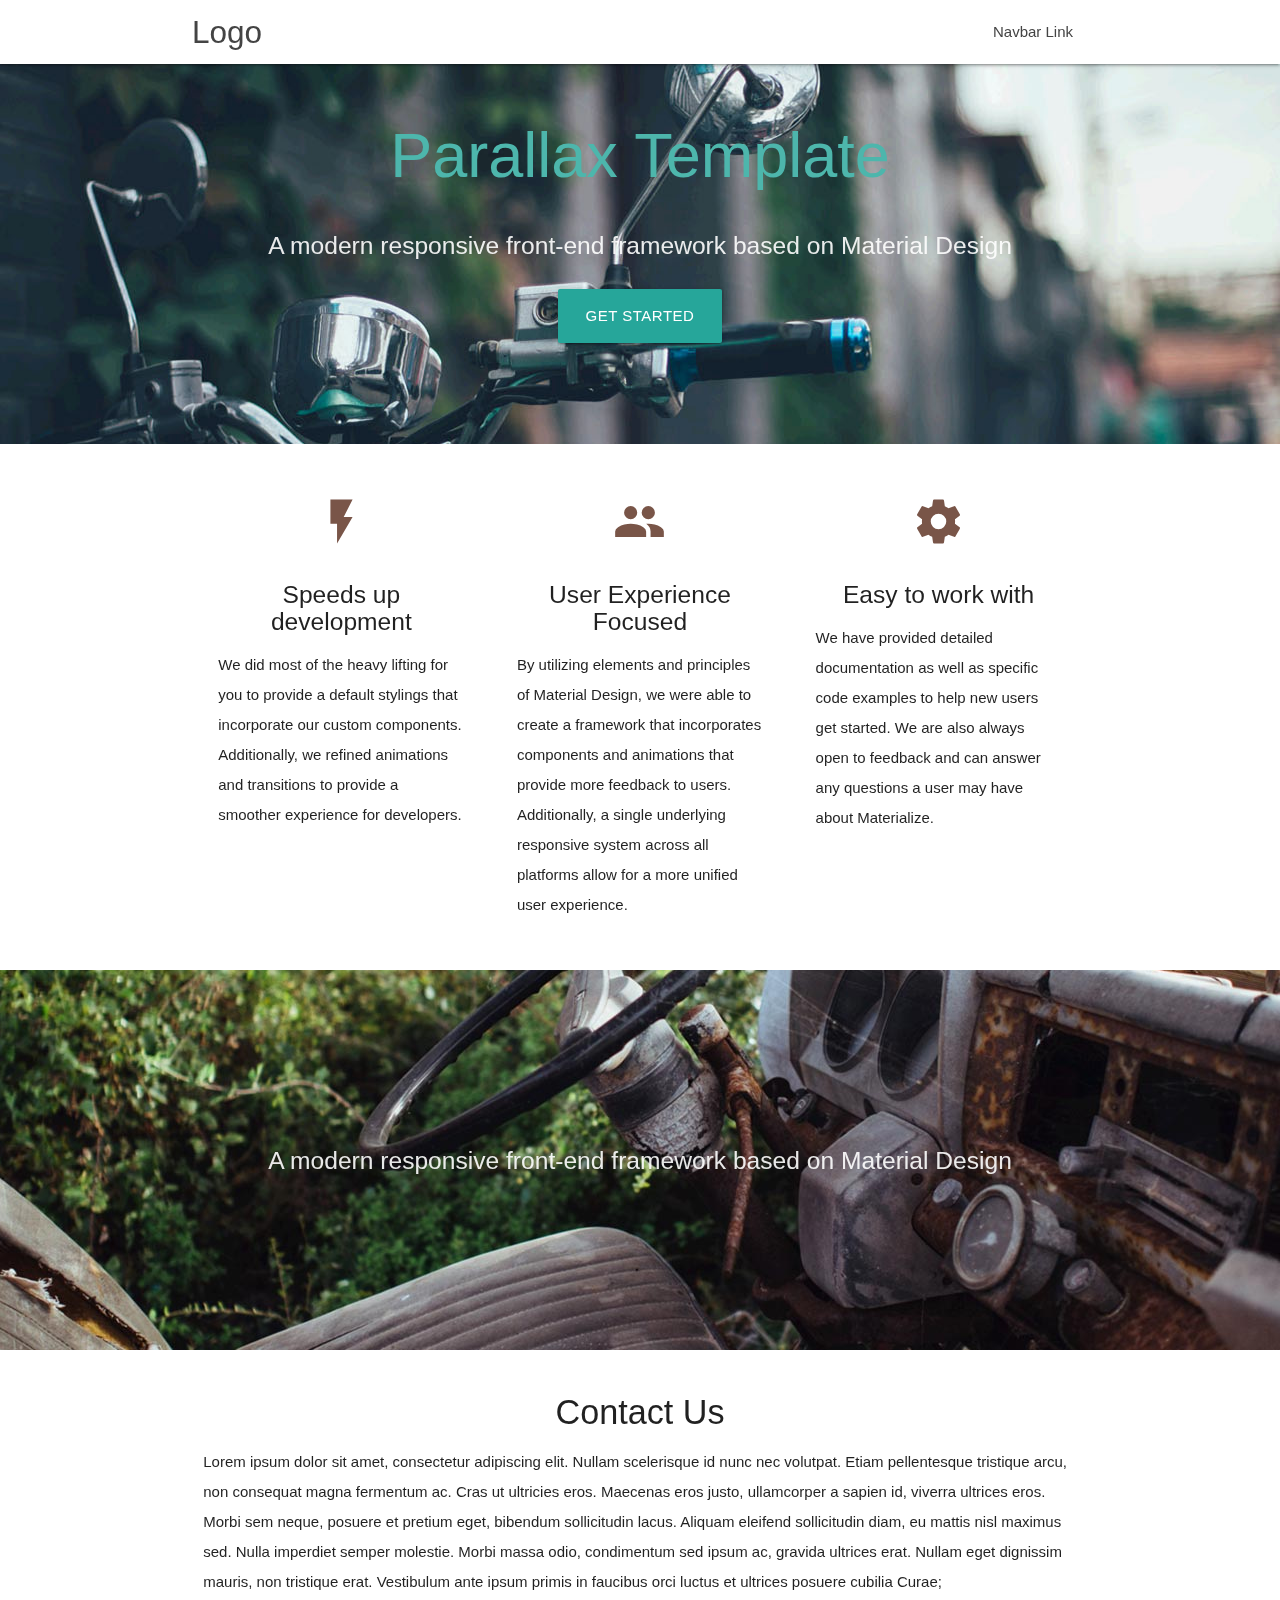
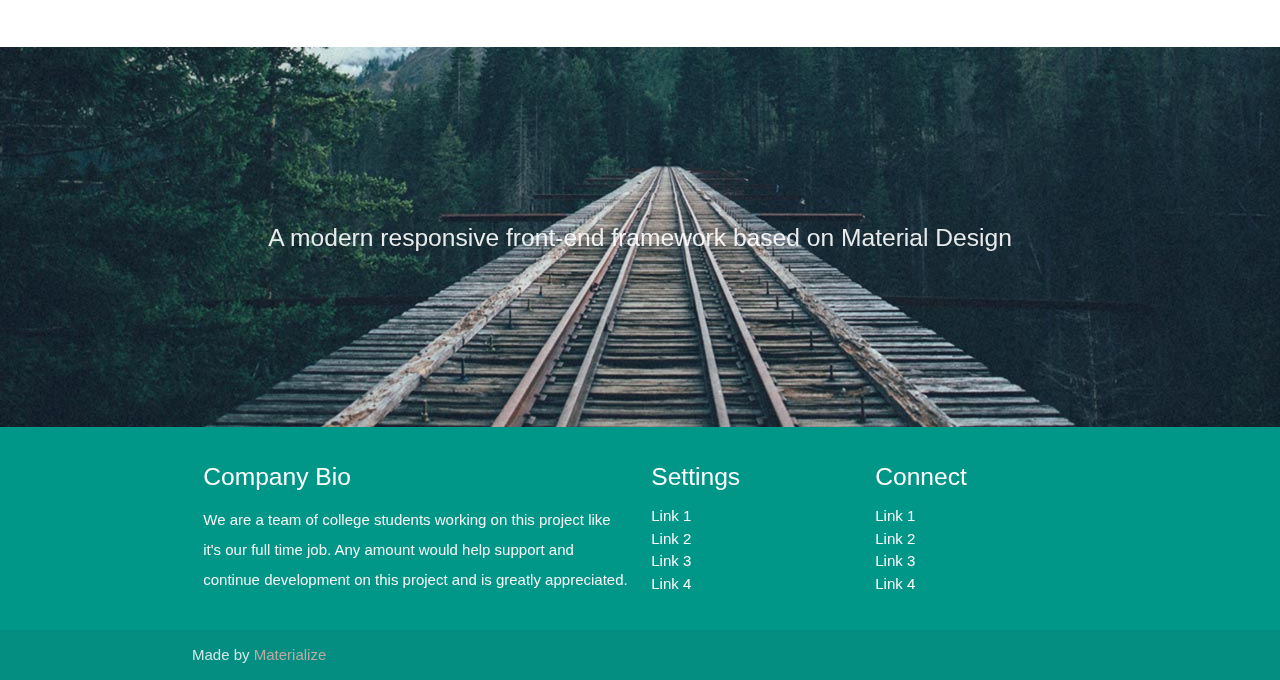
==== index.html @ af5403e2 "template added" ====
<!DOCTYPE html>
<html lang="en">
<head>
  <meta http-equiv="Content-Type" content="text/html; charset=UTF-8"/>
  <meta name="viewport" content="width=device-width, initial-scale=1"/>
  <title>Parallax Template - Materialize</title>

  <!-- CSS  -->
  <link href="https://fonts.googleapis.com/icon?family=Material+Icons" rel="stylesheet">
  <link href="css/materialize.css" type="text/css" rel="stylesheet" media="screen,projection"/>
  <link href="css/style.css" type="text/css" rel="stylesheet" media="screen,projection"/>
</head>
<body>
  <nav class="white" role="navigation">
    <div class="nav-wrapper container">
      <a id="logo-container" href="#" class="brand-logo">Logo</a>
      <ul class="right hide-on-med-and-down">
        <li><a href="#">Navbar Link</a></li>
      </ul>

      <ul id="nav-mobile" class="sidenav">
        <li><a href="#">Navbar Link</a></li>
      </ul>
      <a href="#" data-target="nav-mobile" class="sidenav-trigger"><i class="material-icons">menu</i></a>
    </div>
  </nav>

  <div id="index-banner" class="parallax-container">
    <div class="section no-pad-bot">
      <div class="container">
        <br><br>
        <h1 class="header center teal-text text-lighten-2">Parallax Template</h1>
        <div class="row center">
          <h5 class="header col s12 light">A modern responsive front-end framework based on Material Design</h5>
        </div>
        <div class="row center">
          <a href="http://materializecss.com/getting-started.html" id="download-button" class="btn-large waves-effect waves-light teal lighten-1">Get Started</a>
        </div>
        <br><br>

      </div>
    </div>
    <div class="parallax"><img src="background1.jpg" alt="Unsplashed background img 1"></div>
  </div>


  <div class="container">
    <div class="section">

      <!--   Icon Section   -->
      <div class="row">
        <div class="col s12 m4">
          <div class="icon-block">
            <h2 class="center brown-text"><i class="material-icons">flash_on</i></h2>
            <h5 class="center">Speeds up development</h5>

            <p class="light">We did most of the heavy lifting for you to provide a default stylings that incorporate our custom components. Additionally, we refined animations and transitions to provide a smoother experience for developers.</p>
          </div>
        </div>

        <div class="col s12 m4">
          <div class="icon-block">
            <h2 class="center brown-text"><i class="material-icons">group</i></h2>
            <h5 class="center">User Experience Focused</h5>

            <p class="light">By utilizing elements and principles of Material Design, we were able to create a framework that incorporates components and animations that provide more feedback to users. Additionally, a single underlying responsive system across all platforms allow for a more unified user experience.</p>
          </div>
        </div>

        <div class="col s12 m4">
          <div class="icon-block">
            <h2 class="center brown-text"><i class="material-icons">settings</i></h2>
            <h5 class="center">Easy to work with</h5>

            <p class="light">We have provided detailed documentation as well as specific code examples to help new users get started. We are also always open to feedback and can answer any questions a user may have about Materialize.</p>
          </div>
        </div>
      </div>

    </div>
  </div>


  <div class="parallax-container valign-wrapper">
    <div class="section no-pad-bot">
      <div class="container">
        <div class="row center">
          <h5 class="header col s12 light">A modern responsive front-end framework based on Material Design</h5>
        </div>
      </div>
    </div>
    <div class="parallax"><img src="background2.jpg" alt="Unsplashed background img 2"></div>
  </div>

  <div class="container">
    <div class="section">

      <div class="row">
        <div class="col s12 center">
          <h3><i class="mdi-content-send brown-text"></i></h3>
          <h4>Contact Us</h4>
          <p class="left-align light">Lorem ipsum dolor sit amet, consectetur adipiscing elit. Nullam scelerisque id nunc nec volutpat. Etiam pellentesque tristique arcu, non consequat magna fermentum ac. Cras ut ultricies eros. Maecenas eros justo, ullamcorper a sapien id, viverra ultrices eros. Morbi sem neque, posuere et pretium eget, bibendum sollicitudin lacus. Aliquam eleifend sollicitudin diam, eu mattis nisl maximus sed. Nulla imperdiet semper molestie. Morbi massa odio, condimentum sed ipsum ac, gravida ultrices erat. Nullam eget dignissim mauris, non tristique erat. Vestibulum ante ipsum primis in faucibus orci luctus et ultrices posuere cubilia Curae;</p>
        </div>
      </div>

    </div>
  </div>


  <div class="parallax-container valign-wrapper">
    <div class="section no-pad-bot">
      <div class="container">
        <div class="row center">
          <h5 class="header col s12 light">A modern responsive front-end framework based on Material Design</h5>
        </div>
      </div>
    </div>
    <div class="parallax"><img src="background3.jpg" alt="Unsplashed background img 3"></div>
  </div>

  <footer class="page-footer teal">
    <div class="container">
      <div class="row">
        <div class="col l6 s12">
          <h5 class="white-text">Company Bio</h5>
          <p class="grey-text text-lighten-4">We are a team of college students working on this project like it's our full time job. Any amount would help support and continue development on this project and is greatly appreciated.</p>


        </div>
        <div class="col l3 s12">
          <h5 class="white-text">Settings</h5>
          <ul>
            <li><a class="white-text" href="#!">Link 1</a></li>
            <li><a class="white-text" href="#!">Link 2</a></li>
            <li><a class="white-text" href="#!">Link 3</a></li>
            <li><a class="white-text" href="#!">Link 4</a></li>
          </ul>
        </div>
        <div class="col l3 s12">
          <h5 class="white-text">Connect</h5>
          <ul>
            <li><a class="white-text" href="#!">Link 1</a></li>
            <li><a class="white-text" href="#!">Link 2</a></li>
            <li><a class="white-text" href="#!">Link 3</a></li>
            <li><a class="white-text" href="#!">Link 4</a></li>
          </ul>
        </div>
      </div>
    </div>
    <div class="footer-copyright">
      <div class="container">
      Made by <a class="brown-text text-lighten-3" href="http://materializecss.com">Materialize</a>
      </div>
    </div>
  </footer>


  <!--  Scripts-->
  <script src="https://code.jquery.com/jquery-2.1.1.min.js"></script>
  <script src="js/materialize.js"></script>
  <script src="js/init.js"></script>

  </body>
</html>
---- css/style.css ----
/* Custom Stylesheet */
/**
 * Use this file to override Materialize files so you can update
 * the core Materialize files in the future
 *
 * Made By MaterializeCSS.com
 */

nav ul a,
nav .brand-logo {
  color: #444;
}

p {
  line-height: 2rem;
}

.sidenav-trigger {
  color: #26a69a;
}

.parallax-container {
  min-height: 380px;
  line-height: 0;
  height: auto;
  color: rgba(255,255,255,.9);
}
  .parallax-container .section {
    width: 100%;
  }

@media only screen and (max-width : 992px) {
  .parallax-container .section {
    position: absolute;
    top: 40%;
  }
  #index-banner .section {
    top: 10%;
  }
}

@media only screen and (max-width : 600px) {
  #index-banner .section {
    top: 0;
  }
}

.icon-block {
  padding: 0 15px;
}
.icon-block .material-icons {
  font-size: inherit;
}

footer.page-footer {
  margin: 0;
}
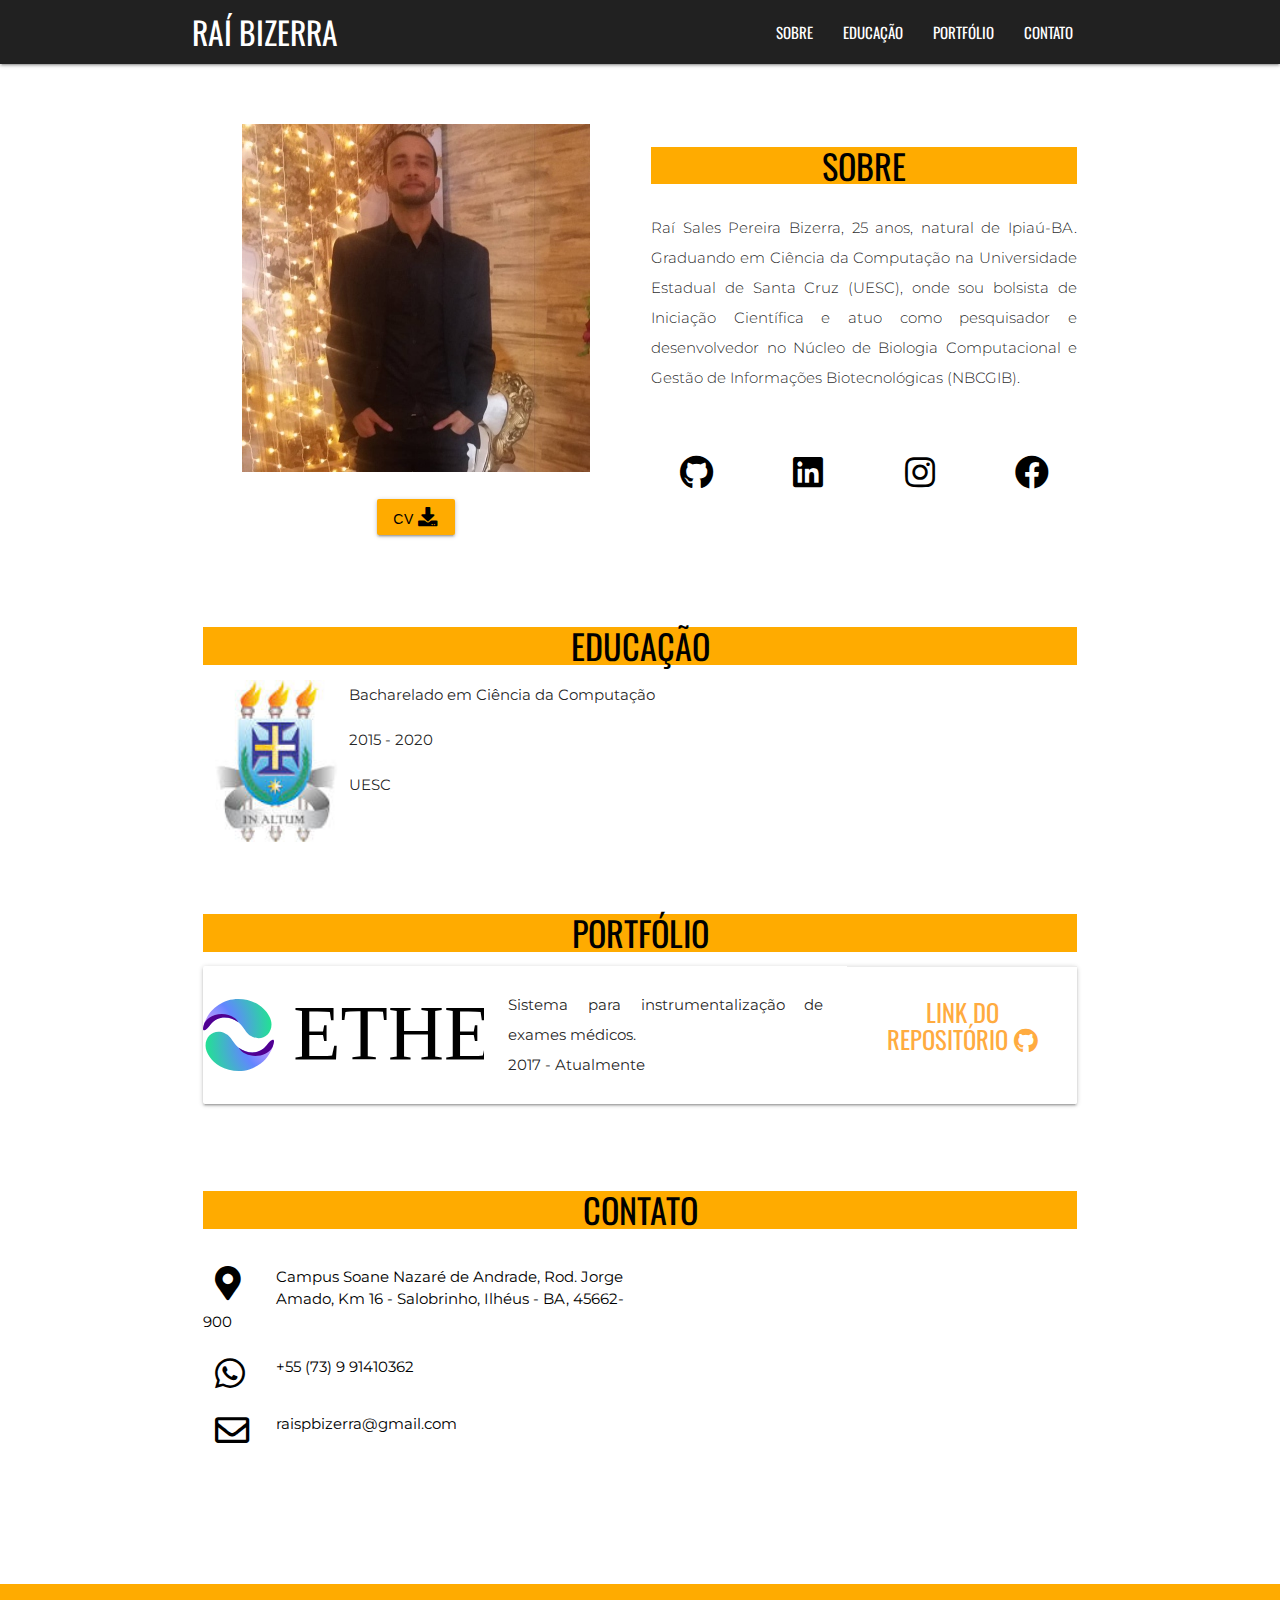
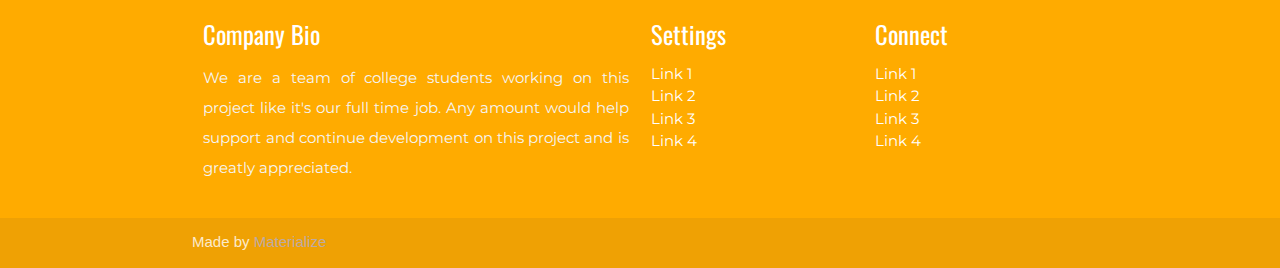
==== commit 6f285acb: "almost" ====
--- a/index.html
+++ b/index.html
@@ -7,72 +7,116 @@
 
   <!-- CSS  -->
   <link href="https://fonts.googleapis.com/icon?family=Material+Icons" rel="stylesheet">
+  <link href="https://fonts.googleapis.com/css?family=Montserrat|Oswald&display=swap" rel="stylesheet">
   <link href="css/materialize.css" type="text/css" rel="stylesheet" media="screen,projection"/>
   <link href="css/style.css" type="text/css" rel="stylesheet" media="screen,projection"/>
+  <link rel="stylesheet" href="https://cdnjs.cloudflare.com/ajax/libs/font-awesome/5.11.2/css/all.min.css">
+  <script src="//code.jivosite.com/widget.js" data-jv-id="Yfytkx4PBV" async></script>
 </head>
 <body>
-  <nav class="white" role="navigation">
+  <nav class="grey darken-4" role="navigation">
     <div class="nav-wrapper container">
-      <a id="logo-container" href="#" class="brand-logo">Logo</a>
+      <a id="logo-container" href="index.html" class="brand-logo">RAÍ BIZERRA</a>
       <ul class="right hide-on-med-and-down">
-        <li><a href="#">Navbar Link</a></li>
+        <li><a href="#about">SOBRE</a></li>
+<!--        <li><a href="#">HABILIDADES</a></li>-->
+        <li><a href="#education">EDUCAÇÃO</a></li>
+        <li><a href="#portfolio">PORTFÓLIO</a></li>
+        <li><a href="#contact">CONTATO</a></li>
       </ul>
 
-      <ul id="nav-mobile" class="sidenav">
-        <li><a href="#">Navbar Link</a></li>
+      <ul id="nav-mobile" class="sidenav white-text">
+        <li><a href="#about">SOBRE</a></li>
+<!--        <li><a href="#">HABILIDADES</a></li>-->
+        <li><a href="#education">EDUCAÇÃO</a></li>
+        <li><a href="#portfolio">PORTFÓLIO</a></li>
+        <li><a href="#contact">CONTATO</a></li>
       </ul>
-      <a href="#" data-target="nav-mobile" class="sidenav-trigger"><i class="material-icons">menu</i></a>
+      <a href="#" data-target="nav-mobile" class="sidenav-trigger"><i class="material-icons white-text">menu</i></a>
     </div>
   </nav>
-
-  <div id="index-banner" class="parallax-container">
-    <div class="section no-pad-bot">
-      <div class="container">
-        <br><br>
-        <h1 class="header center teal-text text-lighten-2">Parallax Template</h1>
-        <div class="row center">
-          <h5 class="header col s12 light">A modern responsive front-end framework based on Material Design</h5>
+  <br><br>
+  <div id="about" class="section center scrollspy">
+    <div class="container row">
+      <div class="col l6 s12">
+        <div class="row">
+          <img src="profile.png" class="responsive-img" />
         </div>
         <div class="row center">
-          <a href="http://materializecss.com/getting-started.html" id="download-button" class="btn-large waves-effect waves-light teal lighten-1">Get Started</a>
+          <a class="waves-effect waves-light btn amber accent-4 black-text" href="cv_rspb.pdf" download>CV <i class="fas fa-download"></i></a>
         </div>
-        <br><br>
+      </div>
+      
+      <div class="col l6 s12">
+        <h4 class="header black-text amber accent-4">SOBRE</h4>
+        <div class="row center">
+          <p class="header col s12 light">Raí Sales Pereira Bizerra, 25 anos, natural de Ipiaú-BA. Graduando em Ciência da Computação na Universidade Estadual de Santa Cruz (UESC), onde sou bolsista de Iniciação Científica e atuo como pesquisador e desenvolvedor no Núcleo de Biologia Computacional e Gestão de Informações Biotecnológicas (NBCGIB). </p>
+        </div>
+        <div class="row center">
+          <a href="https://github.com/raispbizerra"><div class="col s3"><h4><i class="fab fa-github"></i></h4></div></a>
+          <a href="https://www.linkedin.com/in/raispbizerra"><div class="col s3"><h4><i class="fab fa-linkedin"></i></h4></div></a>
+          <a href="https://www.instagram.com/raispbizerra"><div class="col s3"><h4><i class="fab fa-instagram"></i></h4></div></a>
+          <a href="https://www.facebook.com/raispbizerra"><div class="col s3"><h4><i class="fab fa-facebook"></i></h4></div></a>
+        </div>
+      </div>
 
+      <br><br>
+
+    </div>
+  </div>
+
+  <div id="education" class="section scrollspy">
+    <div class="container row">
+      <div class="col s12">
+        <h4 class="center header black-text amber accent-4">EDUCAÇÃO</h4>
+        <div class="center">
+              <img src="uesc.jpeg" alt="" class="col s2 l2">
+              <p class="title">Bacharelado em Ciência da Computação</p>
+              <p>2015 - 2020</p>
+              <p>UESC</p>
+        </div>
       </div>
     </div>
-    <div class="parallax"><img src="background1.jpg" alt="Unsplashed background img 1"></div>
   </div>
 
+  <div id="portfolio" class="section scrollspy">
+    <div class="container row">
+      <div class="col s12">
+        <h4 class="center header black-text amber accent-4">PORTFÓLIO</h4>
+          <div class="center card horizontal">
+            <div class="card-image valign-wrapper">
+            <img src="ethel.svg" class="center">
+<!--            <span class="card-title">2017 - </span>-->
+            </div>
+            <div class="card-content">
+            <p>Sistema para instrumentalização de exames médicos.<br>2017 - Atualmente</p>
+            </div>
+            <div class="card-action">
+            <a href="https://github.com/raispbizerra/ethel"><h5>Link do repositório <i class="fab fa-github"></i></h5></a>
+            </div>
+          </div>
+      </div>
+    </div>
+  </div>
+  
+  <div class="container">
+    <div id="contact" class="section scrollspy">
 
-  <div class="container">
-    <div class="section">
-
-      <!--   Icon Section   -->
       <div class="row">
-        <div class="col s12 m4">
-          <div class="icon-block">
-            <h2 class="center brown-text"><i class="material-icons">flash_on</i></h2>
-            <h5 class="center">Speeds up development</h5>
-
-            <p class="light">We did most of the heavy lifting for you to provide a default stylings that incorporate our custom components. Additionally, we refined animations and transitions to provide a smoother experience for developers.</p>
+        <div class="col s12">
+           <h4 class="center header black-text amber accent-4">CONTATO</h4>
+          <div class="col s12 l6">
+          <ul>
+            <li class="row"><a href="https://goo.gl/maps/X1pKwg2mT6Jy2pMQ9"><h4><i class="fas fa-map-marker-alt col s2"></i></h4>Campus Soane Nazaré de Andrade, Rod. Jorge Amado, Km 16 - Salobrinho, Ilhéus - BA, 45662-900
+            </a></li>
+            <li class="row"><a href="https://api.whatsapp.com/send?phone=5573991410362"><h4><i class="fab fa-whatsapp col s2"></i></h4>+55 (73) 9 91410362</a>
+            </li>
+            <li class="row"><a href="mailto:raispbizerra@gmail.com"><h4><i class="far fa-envelope col s2"></i></h4>raispbizerra@gmail.com</a>
+            </li>
+          </ul>
           </div>
-        </div>
-
-        <div class="col s12 m4">
-          <div class="icon-block">
-            <h2 class="center brown-text"><i class="material-icons">group</i></h2>
-            <h5 class="center">User Experience Focused</h5>
-
-            <p class="light">By utilizing elements and principles of Material Design, we were able to create a framework that incorporates components and animations that provide more feedback to users. Additionally, a single underlying responsive system across all platforms allow for a more unified user experience.</p>
-          </div>
-        </div>
-
-        <div class="col s12 m4">
-          <div class="icon-block">
-            <h2 class="center brown-text"><i class="material-icons">settings</i></h2>
-            <h5 class="center">Easy to work with</h5>
-
-            <p class="light">We have provided detailed documentation as well as specific code examples to help new users get started. We are also always open to feedback and can answer any questions a user may have about Materialize.</p>
+          <div class="col s12 l6 center">
+            <iframe src="https://www.google.com/maps/embed?pb=!1m18!1m12!1m3!1d3857.497328417176!2d-39.17443798515732!3d-14.797320439677398!2m3!1f0!2f0!3f0!3m2!1i1024!2i768!4f13.1!3m3!1m2!1s0x739a9cffe548e19%3A0xe91ca23dc7294b8!2sUESC%20%E2%80%93%20Universidade%20Estadual%20De%20Santa%20Cruz!5e0!3m2!1spt-BR!2sbr!4v1569551201276!5m2!1spt-BR!2sbr" width="400" height="300" frameborder="0" style="border:0;" allowfullscreen=""></iframe>
           </div>
         </div>
       </div>
@@ -80,45 +124,7 @@
     </div>
   </div>
 
-
-  <div class="parallax-container valign-wrapper">
-    <div class="section no-pad-bot">
-      <div class="container">
-        <div class="row center">
-          <h5 class="header col s12 light">A modern responsive front-end framework based on Material Design</h5>
-        </div>
-      </div>
-    </div>
-    <div class="parallax"><img src="background2.jpg" alt="Unsplashed background img 2"></div>
-  </div>
-
-  <div class="container">
-    <div class="section">
-
-      <div class="row">
-        <div class="col s12 center">
-          <h3><i class="mdi-content-send brown-text"></i></h3>
-          <h4>Contact Us</h4>
-          <p class="left-align light">Lorem ipsum dolor sit amet, consectetur adipiscing elit. Nullam scelerisque id nunc nec volutpat. Etiam pellentesque tristique arcu, non consequat magna fermentum ac. Cras ut ultricies eros. Maecenas eros justo, ullamcorper a sapien id, viverra ultrices eros. Morbi sem neque, posuere et pretium eget, bibendum sollicitudin lacus. Aliquam eleifend sollicitudin diam, eu mattis nisl maximus sed. Nulla imperdiet semper molestie. Morbi massa odio, condimentum sed ipsum ac, gravida ultrices erat. Nullam eget dignissim mauris, non tristique erat. Vestibulum ante ipsum primis in faucibus orci luctus et ultrices posuere cubilia Curae;</p>
-        </div>
-      </div>
-
-    </div>
-  </div>
-
-
-  <div class="parallax-container valign-wrapper">
-    <div class="section no-pad-bot">
-      <div class="container">
-        <div class="row center">
-          <h5 class="header col s12 light">A modern responsive front-end framework based on Material Design</h5>
-        </div>
-      </div>
-    </div>
-    <div class="parallax"><img src="background3.jpg" alt="Unsplashed background img 3"></div>
-  </div>
-
-  <footer class="page-footer teal">
+  <footer class="page-footer amber accent-4">
     <div class="container">
       <div class="row">
         <div class="col l6 s12">
@@ -159,6 +165,11 @@
   <script src="https://code.jquery.com/jquery-2.1.1.min.js"></script>
   <script src="js/materialize.js"></script>
   <script src="js/init.js"></script>
+  <script>
+    $(document).ready(function(){
+      $('.scrollspy').scrollSpy();
+    });
+  </script>
 
   </body>
 </html>
--- a/css/style.css
+++ b/css/style.css
@@ -6,18 +6,45 @@
  * Made By MaterializeCSS.com
  */
 
+/*
 nav ul a,
 nav .brand-logo {
   color: #444;
 }
+*/
+
+/*
+html {
+  scroll-behavior: smooth;
+}
+*/
+
+a{
+  color: black;
+}
+
+a, a:link, a:active, a:visited, a:hover {
+  text-decoration: none;
+}
+
+
+h1, h2, h3, h4, h5, .brand-logo, .nav-wrapper a{
+  font-family: Oswald;
+}
+p, li{
+  font-family: Montserrat;
+}
 
 p {
   line-height: 2rem;
+  text-align: justify;
 }
 
+/*
 .sidenav-trigger {
   color: #26a69a;
 }
+*/
 
 .parallax-container {
   min-height: 380px;
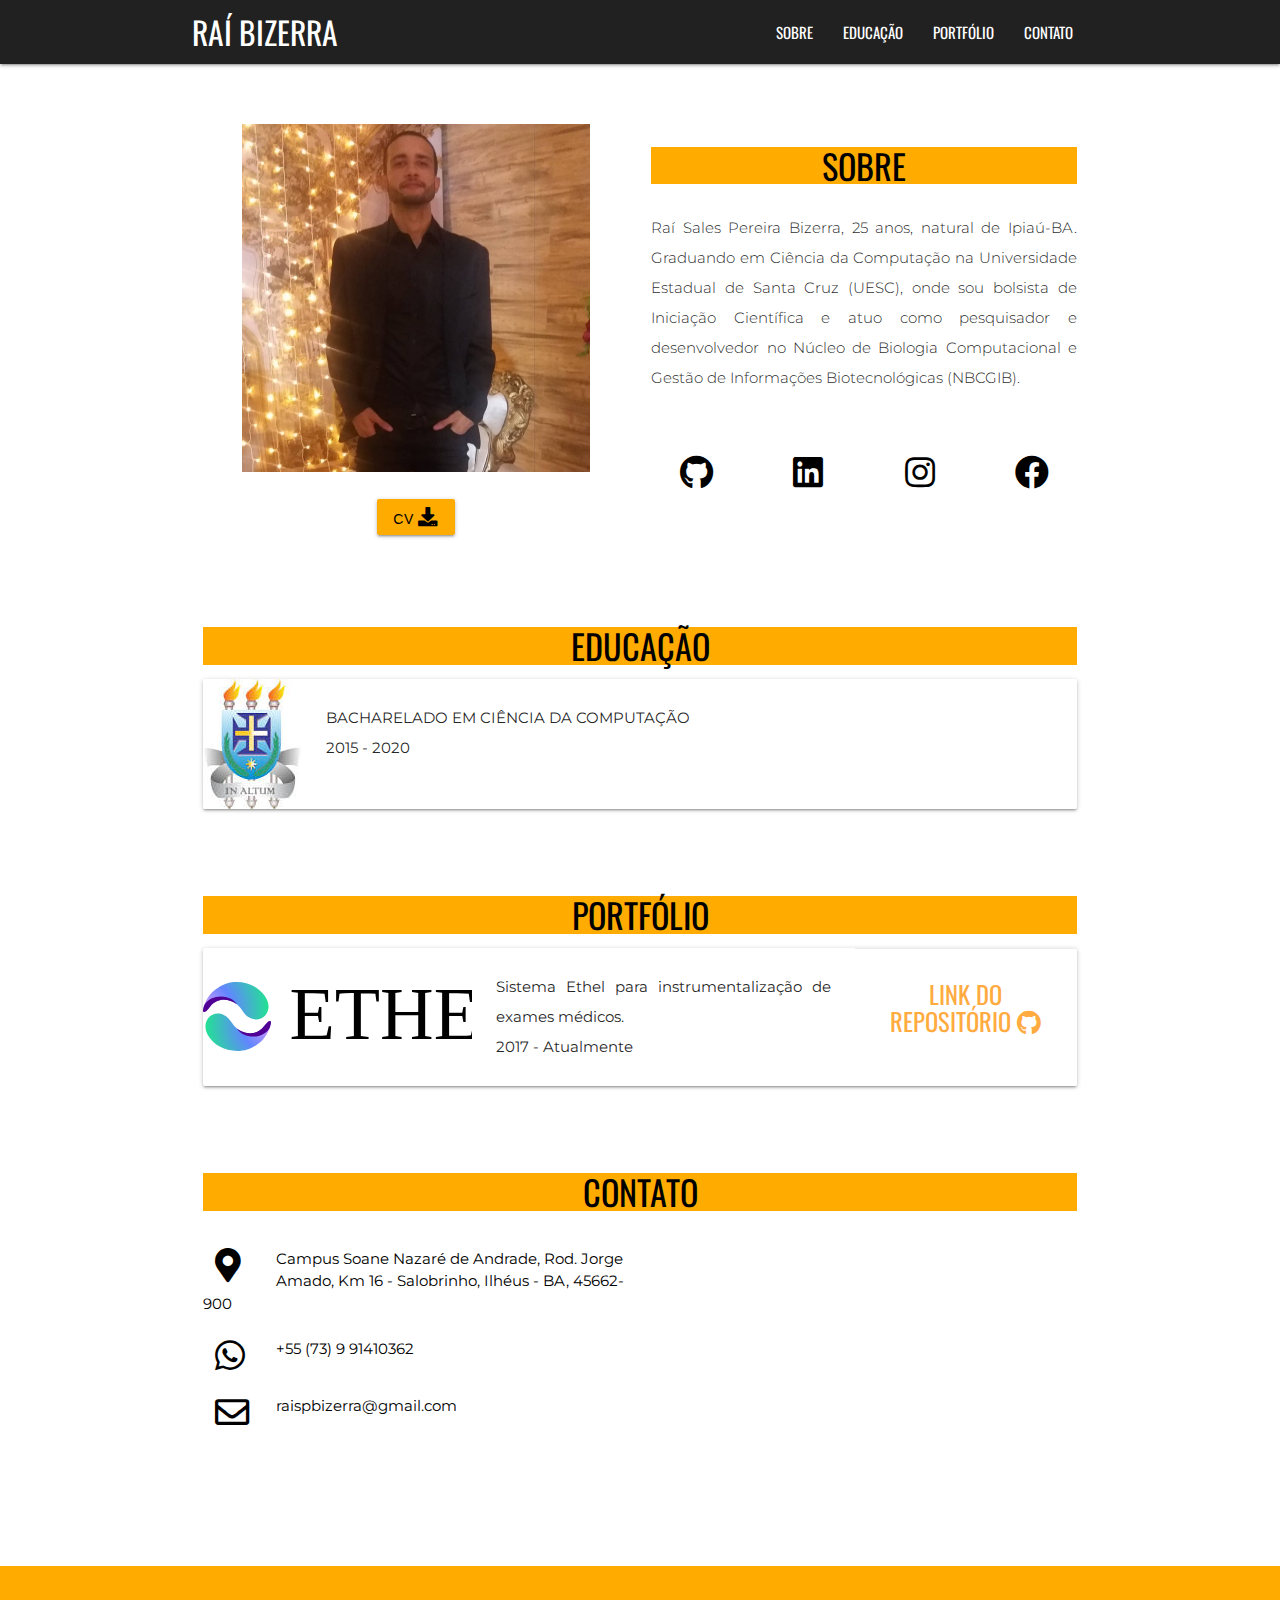
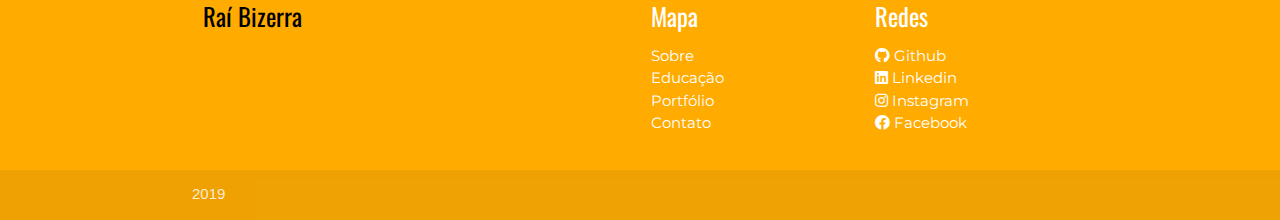
==== commit 1cf4f665: "footer" ====
--- a/index.html
+++ b/index.html
@@ -1,9 +1,10 @@
 <!DOCTYPE html>
-<html lang="en">
+<html lang="pt-br">
 <head>
   <meta http-equiv="Content-Type" content="text/html; charset=UTF-8"/>
   <meta name="viewport" content="width=device-width, initial-scale=1"/>
-  <title>Parallax Template - Materialize</title>
+  <title>Raí Bizerra</title>
+  <link rel="shortcut icon" href="logo.png" />
 
   <!-- CSS  -->
   <link href="https://fonts.googleapis.com/icon?family=Material+Icons" rel="stylesheet">
@@ -25,7 +26,7 @@
         <li><a href="#contact">CONTATO</a></li>
       </ul>
 
-      <ul id="nav-mobile" class="sidenav white-text">
+      <ul id="nav-mobile" class="sidenav">
         <li><a href="#about">SOBRE</a></li>
 <!--        <li><a href="#">HABILIDADES</a></li>-->
         <li><a href="#education">EDUCAÇÃO</a></li>
@@ -69,12 +70,14 @@
     <div class="container row">
       <div class="col s12">
         <h4 class="center header black-text amber accent-4">EDUCAÇÃO</h4>
-        <div class="center">
-              <img src="uesc.jpeg" alt="" class="col s2 l2">
-              <p class="title">Bacharelado em Ciência da Computação</p>
-              <p>2015 - 2020</p>
-              <p>UESC</p>
-        </div>
+          <div class="center card horizontal">
+            <div class="card-image valign-wrapper">
+            <img src="uesc.jpeg">
+            </div>
+            <div class="card-content">
+            <p>BACHARELADO EM CIÊNCIA DA COMPUTAÇÃO<br>2015 - 2020</p>
+            </div>
+          </div>
       </div>
     </div>
   </div>
@@ -85,11 +88,10 @@
         <h4 class="center header black-text amber accent-4">PORTFÓLIO</h4>
           <div class="center card horizontal">
             <div class="card-image valign-wrapper">
-            <img src="ethel.svg" class="center">
-<!--            <span class="card-title">2017 - </span>-->
+            <img src="ethel.svg">
             </div>
             <div class="card-content">
-            <p>Sistema para instrumentalização de exames médicos.<br>2017 - Atualmente</p>
+            <p>Sistema Ethel para instrumentalização de exames médicos.<br>2017 - Atualmente</p>
             </div>
             <div class="card-action">
             <a href="https://github.com/raispbizerra/ethel"><h5>Link do repositório <i class="fab fa-github"></i></h5></a>
@@ -116,7 +118,9 @@
           </ul>
           </div>
           <div class="col s12 l6 center">
-            <iframe src="https://www.google.com/maps/embed?pb=!1m18!1m12!1m3!1d3857.497328417176!2d-39.17443798515732!3d-14.797320439677398!2m3!1f0!2f0!3f0!3m2!1i1024!2i768!4f13.1!3m3!1m2!1s0x739a9cffe548e19%3A0xe91ca23dc7294b8!2sUESC%20%E2%80%93%20Universidade%20Estadual%20De%20Santa%20Cruz!5e0!3m2!1spt-BR!2sbr!4v1569551201276!5m2!1spt-BR!2sbr" width="400" height="300" frameborder="0" style="border:0;" allowfullscreen=""></iframe>
+            <iframe src="https://www.google.com/maps/embed?pb=!1m18!1m12!1m3!1d3857.497328417176!2d-39.17443798515732!3d-14.797320439677398!2m3!1f0!2f0!3f0!3m2!1i1024!2i768!4f13.1!3m3!1m2!1s0x739a9cffe548e19%3A0xe91ca23dc7294b8!2sUESC%20%E2%80%93%20Universidade%20Estadual%20De%20Santa%20Cruz!5e0!3m2!1spt-BR!2sbr!4v1569551201276!5m2!1spt-BR!2sbr" width="400" height="300" frameborder="0" style="border:0;" allowfullscreen="" class="hide-on-small-only"></iframe>
+            
+            <iframe src="https://www.google.com/maps/embed?pb=!1m18!1m12!1m3!1d3857.497328417176!2d-39.17443798515732!3d-14.797320439677398!2m3!1f0!2f0!3f0!3m2!1i1024!2i768!4f13.1!3m3!1m2!1s0x739a9cffe548e19%3A0xe91ca23dc7294b8!2sUESC%20%E2%80%93%20Universidade%20Estadual%20De%20Santa%20Cruz!5e0!3m2!1spt-BR!2sbr!4v1569551201276!5m2!1spt-BR!2sbr" width="300" height="300" frameborder="0" style="border:0;" allowfullscreen="" class="hide-on-med-and-up"></iframe>
           </div>
         </div>
       </div>
@@ -128,34 +132,34 @@
     <div class="container">
       <div class="row">
         <div class="col l6 s12">
-          <h5 class="white-text">Company Bio</h5>
-          <p class="grey-text text-lighten-4">We are a team of college students working on this project like it's our full time job. Any amount would help support and continue development on this project and is greatly appreciated.</p>
+          <h5 class="black-text">Raí Bizerra</h5>
+          <p class="grey-text text-lighten-4"></p>
 
 
         </div>
         <div class="col l3 s12">
-          <h5 class="white-text">Settings</h5>
+          <h5 class="white-text">Mapa</h5>
           <ul>
-            <li><a class="white-text" href="#!">Link 1</a></li>
-            <li><a class="white-text" href="#!">Link 2</a></li>
-            <li><a class="white-text" href="#!">Link 3</a></li>
-            <li><a class="white-text" href="#!">Link 4</a></li>
+            <li><a class="white-text" href="#about">Sobre</a></li>
+            <li><a class="white-text" href="#education">Educação</a></li>
+            <li><a class="white-text" href="#portfolio">Portfólio</a></li>
+            <li><a class="white-text" href="#contact">Contato</a></li>
           </ul>
         </div>
         <div class="col l3 s12">
-          <h5 class="white-text">Connect</h5>
+          <h5 class="white-text">Redes</h5>
           <ul>
-            <li><a class="white-text" href="#!">Link 1</a></li>
-            <li><a class="white-text" href="#!">Link 2</a></li>
-            <li><a class="white-text" href="#!">Link 3</a></li>
-            <li><a class="white-text" href="#!">Link 4</a></li>
+            <li><i class="fab fa-github"></i> <a class="white-text" href="https://github.com/raispbizerra">Github</a></li>
+            <li><i class="fab fa-linkedin"></i> <a class="white-text" href="https://www.linkedin.com/in/raispbizerra">Linkedin</a></li>
+            <li><i class="fab fa-instagram"></i> <a class="white-text" href="https://www.instagram.com/raispbizerra">Instagram</a></li>
+            <li><i class="fab fa-facebook"></i> <a class="white-text" href="https://www.facebook.com/raispbizerra">Facebook</a></li>
           </ul>
         </div>
       </div>
     </div>
     <div class="footer-copyright">
       <div class="container">
-      Made by <a class="brown-text text-lighten-3" href="http://materializecss.com">Materialize</a>
+      2019
       </div>
     </div>
   </footer>
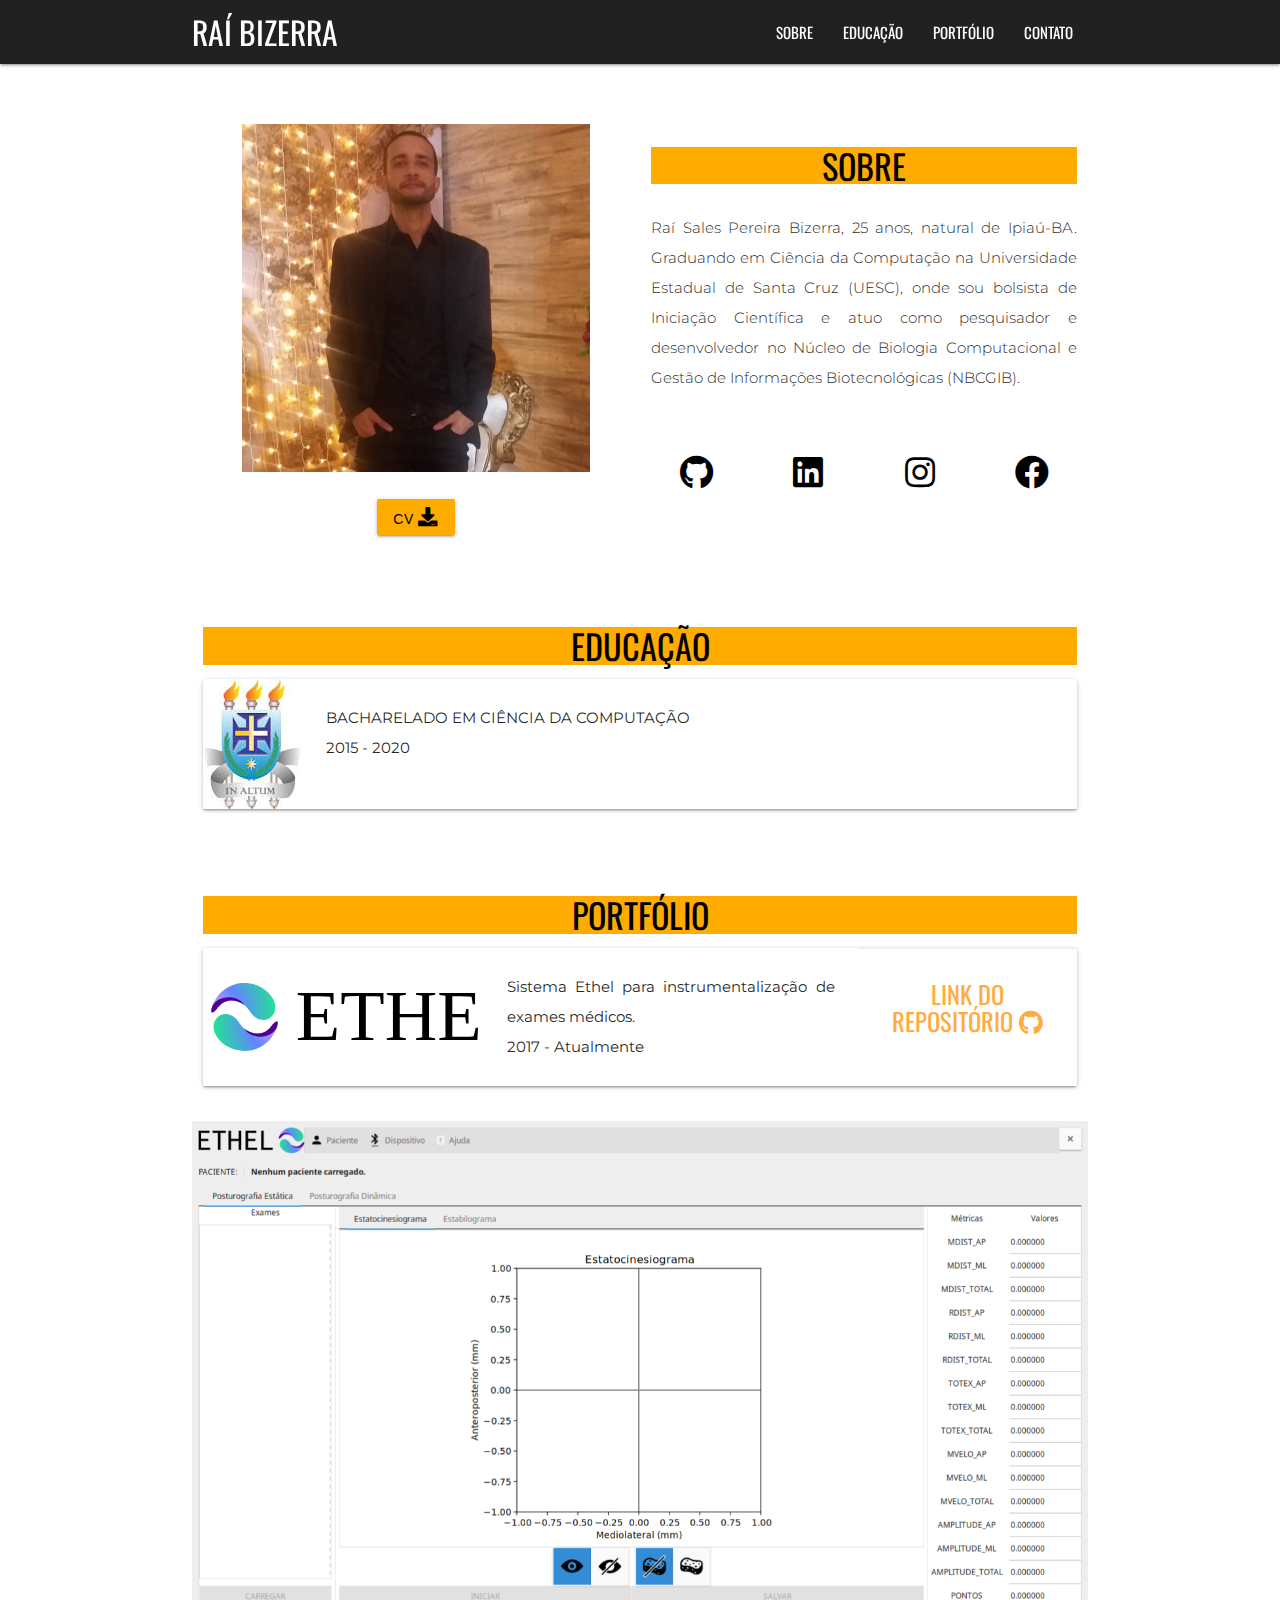
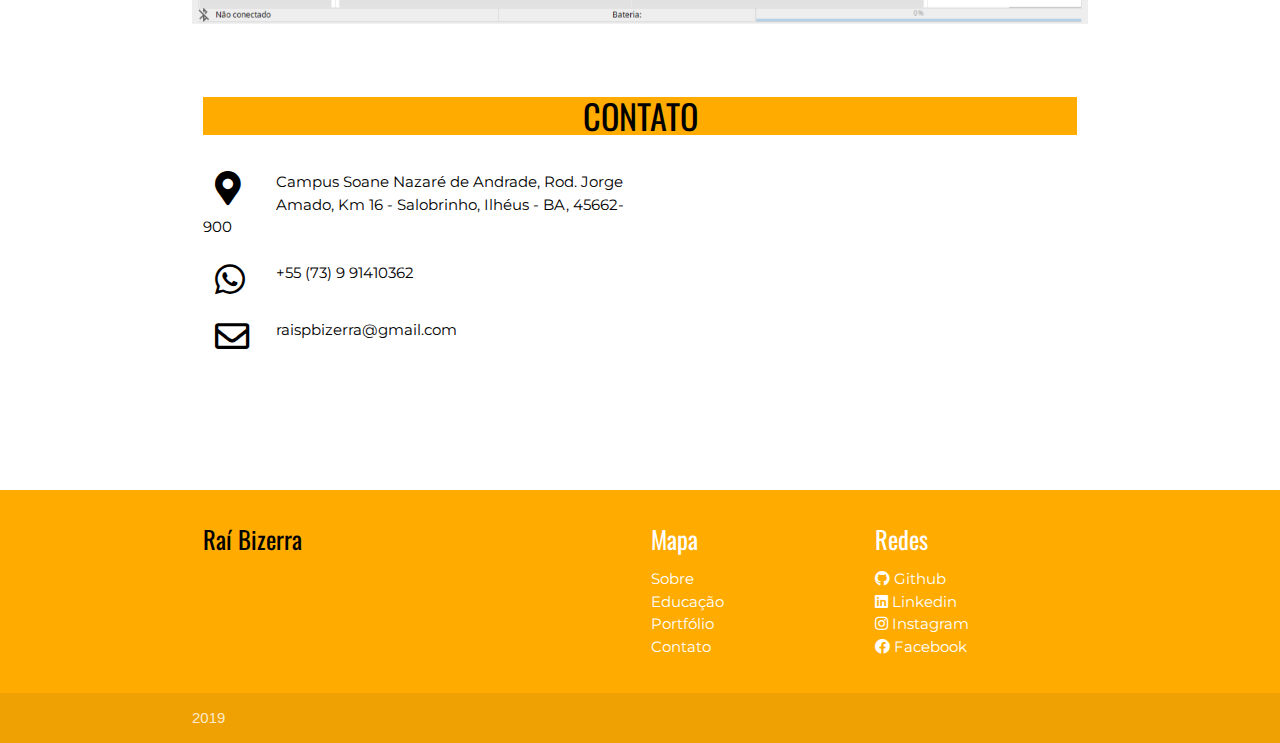
==== commit 317cd1f6: "solved some issues" ====
--- a/index.html
+++ b/index.html
@@ -1,9 +1,13 @@
 <!DOCTYPE html>
 <html lang="pt-br">
 <head>
+  <!-- Metas -->
   <meta http-equiv="Content-Type" content="text/html; charset=UTF-8"/>
   <meta name="viewport" content="width=device-width, initial-scale=1"/>
+  <meta name="theme-color" content="#ffab00" />
   <title>Raí Bizerra</title>
+
+  <!--  Logo-->
   <link rel="shortcut icon" href="logo.png" />
 
   <!-- CSS  -->
@@ -11,31 +15,35 @@
   <link href="https://fonts.googleapis.com/css?family=Montserrat|Oswald&display=swap" rel="stylesheet">
   <link href="css/materialize.css" type="text/css" rel="stylesheet" media="screen,projection"/>
   <link href="css/style.css" type="text/css" rel="stylesheet" media="screen,projection"/>
-  <link rel="stylesheet" href="https://cdnjs.cloudflare.com/ajax/libs/font-awesome/5.11.2/css/all.min.css">
+  <link href="https://cdnjs.cloudflare.com/ajax/libs/font-awesome/5.11.2/css/all.min.css" rel="stylesheet">
+  
+  <!--  Jivo Chat-->
   <script src="//code.jivosite.com/widget.js" data-jv-id="Yfytkx4PBV" async></script>
 </head>
 <body>
-  <nav class="grey darken-4" role="navigation">
-    <div class="nav-wrapper container">
-      <a id="logo-container" href="index.html" class="brand-logo">RAÍ BIZERRA</a>
-      <ul class="right hide-on-med-and-down">
-        <li><a href="#about">SOBRE</a></li>
-<!--        <li><a href="#">HABILIDADES</a></li>-->
-        <li><a href="#education">EDUCAÇÃO</a></li>
-        <li><a href="#portfolio">PORTFÓLIO</a></li>
-        <li><a href="#contact">CONTATO</a></li>
-      </ul>
-
-      <ul id="nav-mobile" class="sidenav">
-        <li><a href="#about">SOBRE</a></li>
-<!--        <li><a href="#">HABILIDADES</a></li>-->
-        <li><a href="#education">EDUCAÇÃO</a></li>
-        <li><a href="#portfolio">PORTFÓLIO</a></li>
-        <li><a href="#contact">CONTATO</a></li>
-      </ul>
-      <a href="#" data-target="nav-mobile" class="sidenav-trigger"><i class="material-icons white-text">menu</i></a>
-    </div>
-  </nav>
+  <div id="navbar" class="navbar-fixed">
+    <nav class="grey darken-4">
+      <div class="nav-wrapper container">
+        <a id="logo-container" href="index.html" class="brand-logo">RAÍ BIZERRA</a>
+        <ul class="right hide-on-med-and-down">
+          <li><a href="#about">SOBRE</a></li>
+  <!--        <li><a href="#">HABILIDADES</a></li>-->
+          <li><a href="#education">EDUCAÇÃO</a></li>
+          <li><a href="#portfolio">PORTFÓLIO</a></li>
+          <li><a href="#contact">CONTATO</a></li>
+        </ul>
+
+        <ul id="nav-mobile" class="sidenav">
+          <li class="sidenav-close"><a href="#about">SOBRE</a></li>
+  <!--        <li><a href="#">HABILIDADES</a></li>-->
+          <li class="sidenav-close"><a href="#education">EDUCAÇÃO</a></li>
+          <li class="sidenav-close"><a href="#portfolio">PORTFÓLIO</a></li>
+          <li class="sidenav-close"><a href="#contact">CONTATO</a></li>
+        </ul>
+         <a href="#" data-target="nav-mobile" class="sidenav-trigger"><i class="material-icons white-text">menu</i></a>
+      </div>
+    </nav>
+  </div>
   <br><br>
   <div id="about" class="section center scrollspy">
     <div class="container row">
@@ -69,10 +77,10 @@
   <div id="education" class="section scrollspy">
     <div class="container row">
       <div class="col s12">
-        <h4 class="center header black-text amber accent-4">EDUCAÇÃO</h4>
+        <h4 class="center header black-text amber accent-4">EDUCAÇÃO</h4>        
           <div class="center card horizontal">
             <div class="card-image valign-wrapper">
-            <img src="uesc.jpeg">
+            <img src="uesc.jpeg" class="responsive-img">
             </div>
             <div class="card-content">
             <p>BACHARELADO EM CIÊNCIA DA COMPUTAÇÃO<br>2015 - 2020</p>
@@ -86,7 +94,7 @@
     <div class="container row">
       <div class="col s12">
         <h4 class="center header black-text amber accent-4">PORTFÓLIO</h4>
-          <div class="center card horizontal">
+          <div class="center card horizontal hide-on-small-only">
             <div class="card-image valign-wrapper">
             <img src="ethel.svg">
             </div>
@@ -97,6 +105,23 @@
             <a href="https://github.com/raispbizerra/ethel"><h5>Link do repositório <i class="fab fa-github"></i></h5></a>
             </div>
           </div>
+        <div class="center card hide-on-med-and-up">
+            <div class="card-image valign-wrapper">
+            <img src="ethel.svg" class="responsive-img">
+            </div>
+            <div class="card-content">
+            <p>Sistema Ethel para instrumentalização de exames médicos.<br>2017 - Atualmente</p>
+            </div>
+            <div class="card-action">
+            <a href="https://github.com/raispbizerra/ethel"><h5>Link do repositório <i class="fab fa-github"></i></h5></a>
+            </div>
+          </div>
+      </div>
+    </div>
+    <div class="container row hide-on-med-and-down">
+      <div class="carousel carousel-slider">
+        <a class="carousel-item" href="#one!"><img src="1.png"></a>
+        <a class="carousel-item" href="#two!"><img src="2.png"></a>
       </div>
     </div>
   </div>
@@ -171,9 +196,18 @@
   <script src="js/init.js"></script>
   <script>
     $(document).ready(function(){
+      $(window).scroll(function(){
+        if($(window).scrollTop()>150){
+          $('nav').last().addClass('opaque');
+        }else{
+          $('nav').last().removeClass('opaque');        
+        }
+      });
       $('.scrollspy').scrollSpy();
+      $('.carousel.carousel-slider').carousel({
+        fullWidth: true
+      });
     });
   </script>
-
   </body>
 </html>
--- a/css/style.css
+++ b/css/style.css
@@ -18,6 +18,10 @@
   scroll-behavior: smooth;
 }
 */
+
+.opaque{
+  opacity: 0.80;
+}
 
 a{
   color: black;
